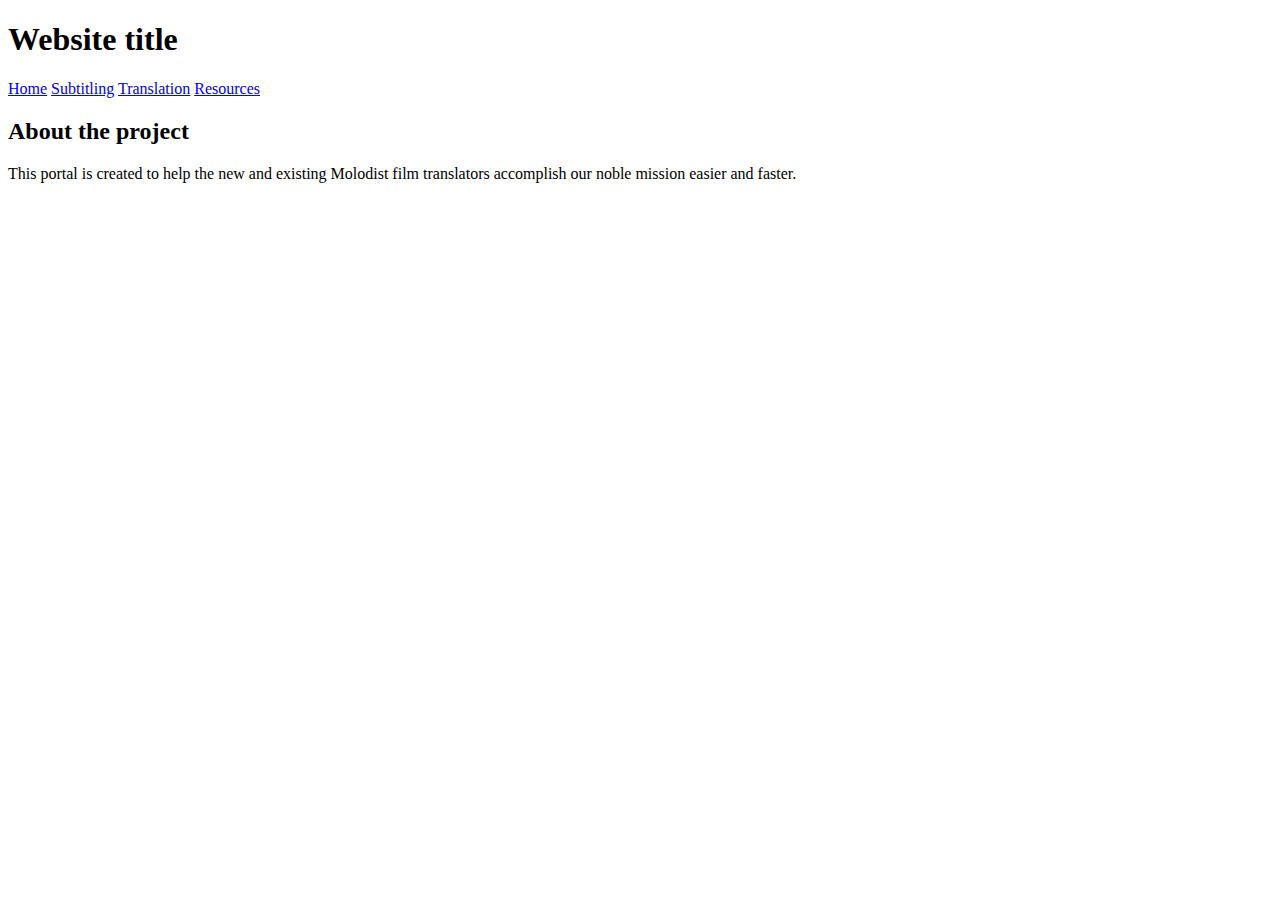
==== index.html @ 1db30fbc "added mockups & basic structure" ====
<!DOCTYPE html>
<html>
<head>
	<title>The Power of Subtitlers</title>
</head>
<body>
	<h1>Website title</h1>
	<nav>
		<a href="#">Home</a>
		<a href="#">Subtitling</a>
		<a href="#">Translation</a>
		<a href="#">Resources</a>
	</nav>

	<section>
		<h2>About the project</h2>
		<p>This portal is created to help the new and existing Molodist film translators accomplish our noble mission easier and faster.</p>
	</section>

</body>
</html>
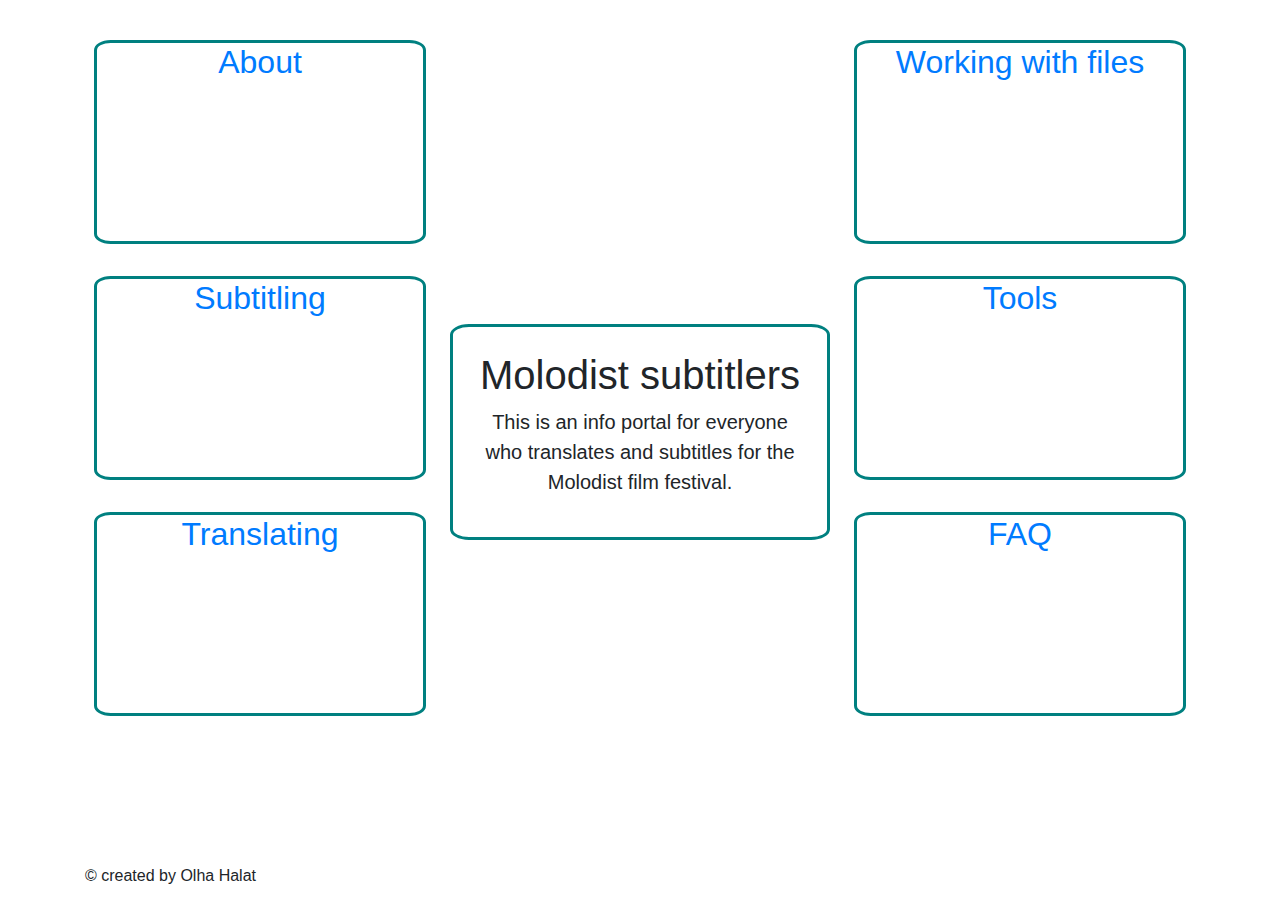
==== commit cbce36dd: "update layout, add new file" ====
--- a/index.html
+++ b/index.html
@@ -1,21 +1,58 @@
 <!DOCTYPE html>
 <html>
 <head>
-	<title>The Power of Subtitlers</title>
+	<title>Molodist Subtitlers | Home</title>
+	<meta charset="utf-8">
+    <meta name="viewport" content="width=device-width, initial-scale=1, shrink-to-fit=no">
+
+    <link rel="stylesheet" href="https://stackpath.bootstrapcdn.com/bootstrap/4.4.1/css/bootstrap.min.css" integrity="sha384-Vkoo8x4CGsO3+Hhxv8T/Q5PaXtkKtu6ug5TOeNV6gBiFeWPGFN9MuhOf23Q9Ifjh" crossorigin="anonymous">
+    <link rel="stylesheet" type="text/css" href="/css/style.css">
 </head>
+
 <body>
-	<h1>Website title</h1>
-	<nav>
-		<a href="#">Home</a>
-		<a href="#">Subtitling</a>
-		<a href="#">Translation</a>
-		<a href="#">Resources</a>
-	</nav>
+	
+	<main class="container align-items-center"> <!-- NOT FORGET TO REMOVE -->
+		<div class="row h-100 ">
 
-	<section>
-		<h2>About the project</h2>
-		<p>This portal is created to help the new and existing Molodist film translators accomplish our noble mission easier and faster.</p>
-	</section>
+			<div class="col-md-4 p-4 d-flex flex-column text-center">
+				<div class="h-25 my-3 homepage-section">
+					<a href="#"><h2>About</h2></a>
+				</div>
+				<div class="h-25 my-3 homepage-section">
+					<a href="/html/subtitling.html"><h2>Subtitling</h2></a>
+				</div>
+				<div class="h-25 my-3 homepage-section">
+					<a href="/html/translating.html"><h2>Translating</h2></a>
+				</div>
+			</div> <!-- end of the first column -->
+
+			<div class="col-md-4 p-4 text-center align-self-center" id="homepage-center">
+				<h1>Molodist subtitlers</h1>
+				<p class="lead">This is an info portal for everyone who translates and subtitles for the Molodist film festival.</p>
+			</div> <!-- end of the second column -->
+
+			<div class="col-md-4 p-4 d-flex flex-column text-center">
+				<div class="h-25 my-3 homepage-section">
+					<a href="/html/files.html"><h2>Working with files</h2></a>
+				</div>
+				<div class="h-25 my-3 homepage-section">
+					<a href="/html/tools.html"><h2>Tools</h2></a>
+				</div>
+				<div class="h-25 my-3 homepage-section">
+					<a href="/html/faq.html"><h2>FAQ</h2></a>
+				</div>
+			</div> <!-- end of the third column -->
+
+		</div>
+
+	</main>
+
+
+	<footer class="container">&copy; created by Olha Halat</footer>
+
+	<script src="https://code.jquery.com/jquery-3.4.1.slim.min.js" integrity="sha384-J6qa4849blE2+poT4WnyKhv5vZF5SrPo0iEjwBvKU7imGFAV0wwj1yYfoRSJoZ+n" crossorigin="anonymous"></script>
+    <script src="https://cdn.jsdelivr.net/npm/popper.js@1.16.0/dist/umd/popper.min.js" integrity="sha384-Q6E9RHvbIyZFJoft+2mJbHaEWldlvI9IOYy5n3zV9zzTtmI3UksdQRVvoxMfooAo" crossorigin="anonymous"></script>
+    <script src="https://stackpath.bootstrapcdn.com/bootstrap/4.4.1/js/bootstrap.min.js" integrity="sha384-wfSDF2E50Y2D1uUdj0O3uMBJnjuUD4Ih7YwaYd1iqfktj0Uod8GCExl3Og8ifwB6" crossorigin="anonymous"></script>
 
 </body>
 </html>--- a/css/style.css
+++ b/css/style.css
@@ -0,0 +1,26 @@
+main {
+    height: 96vh;
+}
+.breadcrumb-item+.breadcrumb-item::before {
+    display: inline-block;
+    padding-right: .5rem;
+    color: #6c757d;
+    content: ">";
+}
+img {
+    width: 400px;
+}
+.page-title {
+    padding: 2em 0 2em 4em;
+    margin-top: -20px;
+    background-image: url("/images/ilya-trigubenko-79x4WTDSRtE-unsplash.jpg");
+    background-size: cover;
+}
+#homepage-center {
+    border: 3px solid teal;
+    border-radius: 5%;
+}
+.homepage-section {
+    border: 3px solid teal;
+    border-radius: 5%;
+}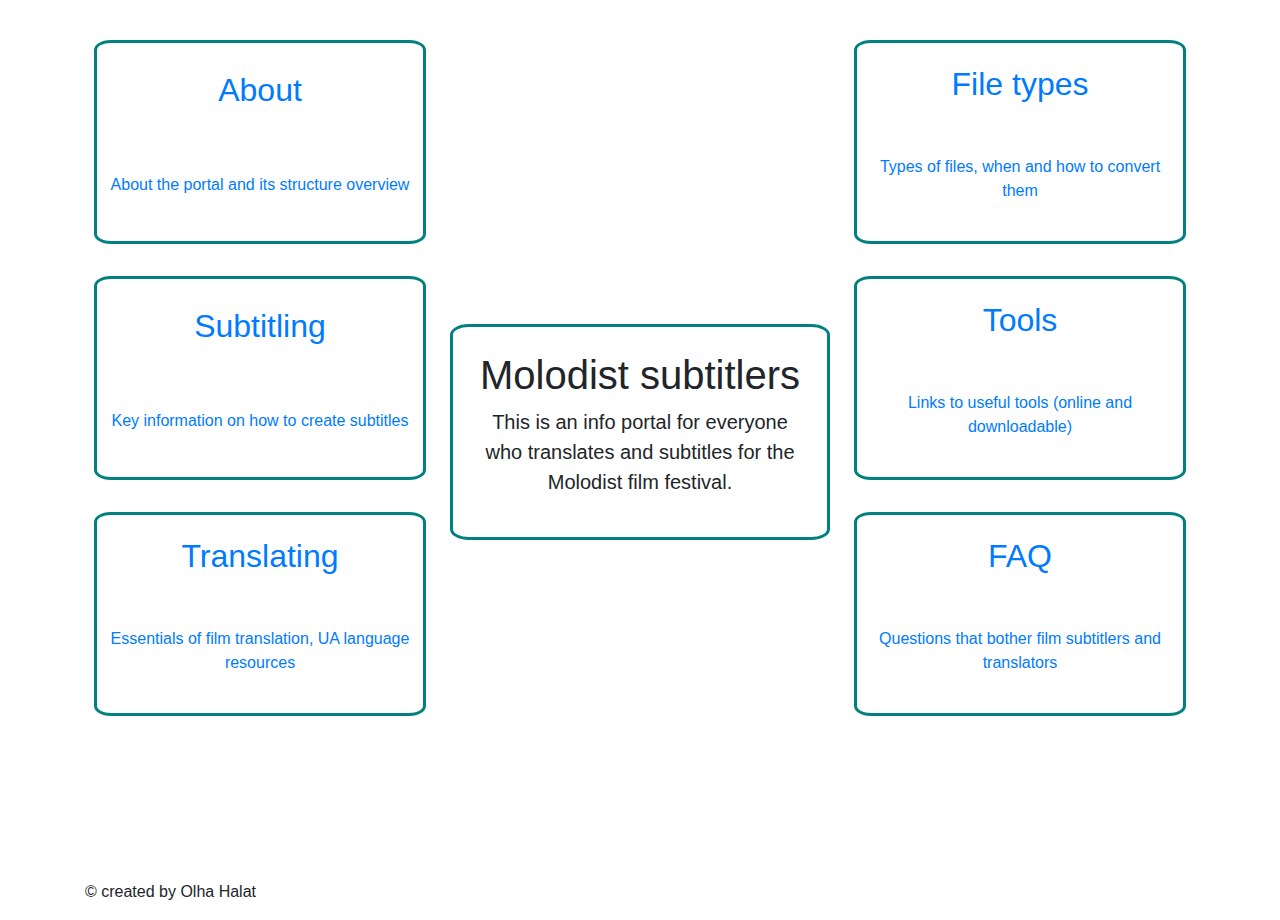
==== commit d60f587e: "cleanup of redundant files" ====
--- a/index.html
+++ b/index.html
@@ -11,18 +11,27 @@
 
 <body>
 	
-	<main class="container align-items-center"> <!-- NOT FORGET TO REMOVE -->
-		<div class="row h-100 ">
+	<main class="container align-items-center index-container"> <!-- NOT FORGET TO REMOVE -->
+		<nav class="row h-100 ">
 
 			<div class="col-md-4 p-4 d-flex flex-column text-center">
 				<div class="h-25 my-3 homepage-section">
-					<a href="#"><h2>About</h2></a>
+					<a class="stretched-link homepage-sect-link" href="/html/about.html">
+						<h2>About</h2>
+						<p>About the portal and its structure overview</p>
+					</a>
 				</div>
 				<div class="h-25 my-3 homepage-section">
-					<a href="/html/subtitling.html"><h2>Subtitling</h2></a>
+					<a class="stretched-link homepage-sect-link" href="/html/subtitling.html">
+						<h2>Subtitling</h2>
+						<p>Key information on how to create subtitles</p>
+					</a>
 				</div>
 				<div class="h-25 my-3 homepage-section">
-					<a href="/html/translating.html"><h2>Translating</h2></a>
+					<a class="stretched-link homepage-sect-link" href="/html/translating.html">
+						<h2>Translating</h2>
+						<p>Essentials of film translation, UA language resources</p>
+					</a>
 				</div>
 			</div> <!-- end of the first column -->
 
@@ -33,17 +42,26 @@
 
 			<div class="col-md-4 p-4 d-flex flex-column text-center">
 				<div class="h-25 my-3 homepage-section">
-					<a href="/html/files.html"><h2>Working with files</h2></a>
+					<a class="stretched-link homepage-sect-link" href="/html/files.html">
+						<h2>File types</h2>
+						<p>Types of files, when and how to convert them</p>
+					</a>
 				</div>
 				<div class="h-25 my-3 homepage-section">
-					<a href="/html/tools.html"><h2>Tools</h2></a>
+					<a class="stretched-link homepage-sect-link" href="/html/tools.html">
+						<h2>Tools</h2>
+						<p>Links to useful tools (online and downloadable)</p>
+					</a>
 				</div>
 				<div class="h-25 my-3 homepage-section">
-					<a href="/html/faq.html"><h2>FAQ</h2></a>
+					<a class="stretched-link homepage-sect-link" href="/html/faq.html">
+						<h2>FAQ</h2>
+						<p>Questions that bother film subtitlers and translators</p>
+					</a>
 				</div>
 			</div> <!-- end of the third column -->
 
-		</div>
+		</nav>
 
 	</main>
 
--- a/css/style.css
+++ b/css/style.css
@@ -1,20 +1,7 @@
-main {
+/* INDEX PAGE */
+
+main.index-container {
     height: 96vh;
-}
-.breadcrumb-item+.breadcrumb-item::before {
-    display: inline-block;
-    padding-right: .5rem;
-    color: #6c757d;
-    content: ">";
-}
-img {
-    width: 400px;
-}
-.page-title {
-    padding: 2em 0 2em 4em;
-    margin-top: -20px;
-    background-image: url("/images/ilya-trigubenko-79x4WTDSRtE-unsplash.jpg");
-    background-size: cover;
 }
 #homepage-center {
     border: 3px solid teal;
@@ -23,4 +10,44 @@
 .homepage-section {
     border: 3px solid teal;
     border-radius: 5%;
+    position: relative;
+    display: flex;
+}
+.homepage-sect-link {
+    width: 95%;
+    display: flex;
+    flex-direction: column;
+    justify-content: space-around;
+    margin: 0 auto;
+}
+a.homepage-sect-link:hover {
+    text-decoration: none;
+}
+
+/* NAVIGATION BLOCK (CROSS_SECTION) */
+
+.breadcrumb-item+.breadcrumb-item::before {
+    display: inline-block;
+    padding-right: .5rem;
+    color: #6c757d;
+    content: ">";
+}
+
+
+
+/* UNIFIED PAGE ELEMENTS (internal pages) */
+
+.page-title {
+    padding: 2em 0 2em 4em;
+    margin-top: -20px;
+    background-image: url("/images/ilya-trigubenko-79x4WTDSRtE-unsplash.jpg");
+    background-size: cover;
+}
+img {
+    max-width: 400px;
+    max-height: 225px;
+}
+footer {
+    background-color: white;
+    padding: 1em;
 }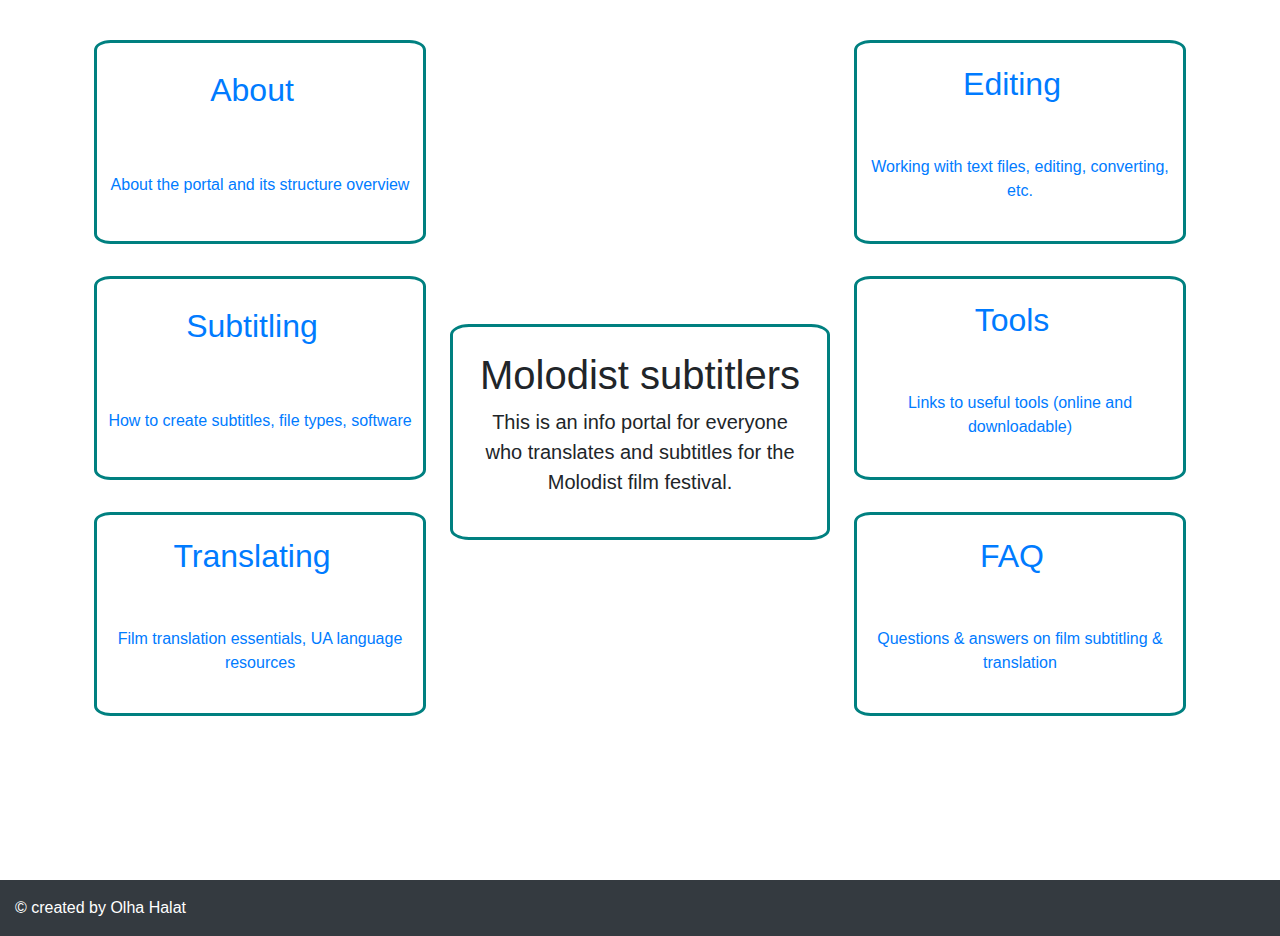
==== commit 8c723749: "organizing files" ====
--- a/index.html
+++ b/index.html
@@ -24,13 +24,13 @@
 				<div class="h-25 my-3 homepage-section">
 					<a class="stretched-link homepage-sect-link" href="/html/subtitling.html">
 						<h2>Subtitling</h2>
-						<p>Key information on how to create subtitles</p>
+						<p>How to create subtitles, file types, software</p>
 					</a>
 				</div>
 				<div class="h-25 my-3 homepage-section">
 					<a class="stretched-link homepage-sect-link" href="/html/translating.html">
 						<h2>Translating</h2>
-						<p>Essentials of film translation, UA language resources</p>
+						<p>Film translation essentials, UA language resources</p>
 					</a>
 				</div>
 			</div> <!-- end of the first column -->
@@ -42,9 +42,9 @@
 
 			<div class="col-md-4 p-4 d-flex flex-column text-center">
 				<div class="h-25 my-3 homepage-section">
-					<a class="stretched-link homepage-sect-link" href="/html/files.html">
-						<h2>File types</h2>
-						<p>Types of files, when and how to convert them</p>
+					<a class="stretched-link homepage-sect-link" href="/html/editing.html">
+						<h2>Editing</h2>
+						<p>Working with text files, editing, converting, etc.</p>
 					</a>
 				</div>
 				<div class="h-25 my-3 homepage-section">
@@ -56,7 +56,7 @@
 				<div class="h-25 my-3 homepage-section">
 					<a class="stretched-link homepage-sect-link" href="/html/faq.html">
 						<h2>FAQ</h2>
-						<p>Questions that bother film subtitlers and translators</p>
+						<p>Questions & answers on film subtitling & translation</p>
 					</a>
 				</div>
 			</div> <!-- end of the third column -->
@@ -66,7 +66,7 @@
 	</main>
 
 
-	<footer class="container">&copy; created by Olha Halat</footer>
+	<footer class="container-fluid">&copy; created by Olha Halat</footer>
 
 	<script src="https://code.jquery.com/jquery-3.4.1.slim.min.js" integrity="sha384-J6qa4849blE2+poT4WnyKhv5vZF5SrPo0iEjwBvKU7imGFAV0wwj1yYfoRSJoZ+n" crossorigin="anonymous"></script>
     <script src="https://cdn.jsdelivr.net/npm/popper.js@1.16.0/dist/umd/popper.min.js" integrity="sha384-Q6E9RHvbIyZFJoft+2mJbHaEWldlvI9IOYy5n3zV9zzTtmI3UksdQRVvoxMfooAo" crossorigin="anonymous"></script>
--- a/css/style.css
+++ b/css/style.css
@@ -26,28 +26,33 @@
 
 /* NAVIGATION BLOCK (CROSS_SECTION) */
 
+h2 {
+    margin-right: 1rem;
+}
 .breadcrumb-item+.breadcrumb-item::before {
     display: inline-block;
     padding-right: .5rem;
     color: #6c757d;
     content: ">";
 }
-
+#page-header {
+    /* padding: 2em 0 2em 4em;
+    margin-top: -20px; */
+    display: flex;
+    align-items: center;
+}
 
 
 /* UNIFIED PAGE ELEMENTS (internal pages) */
 
-.page-title {
-    padding: 2em 0 2em 4em;
-    margin-top: -20px;
-    background-image: url("/images/ilya-trigubenko-79x4WTDSRtE-unsplash.jpg");
-    background-size: cover;
-}
+
 img {
     max-width: 400px;
     max-height: 225px;
 }
 footer {
-    background-color: white;
+    background-color: #343a40;
     padding: 1em;
+    margin-top: 1em;
+    color: white;
 }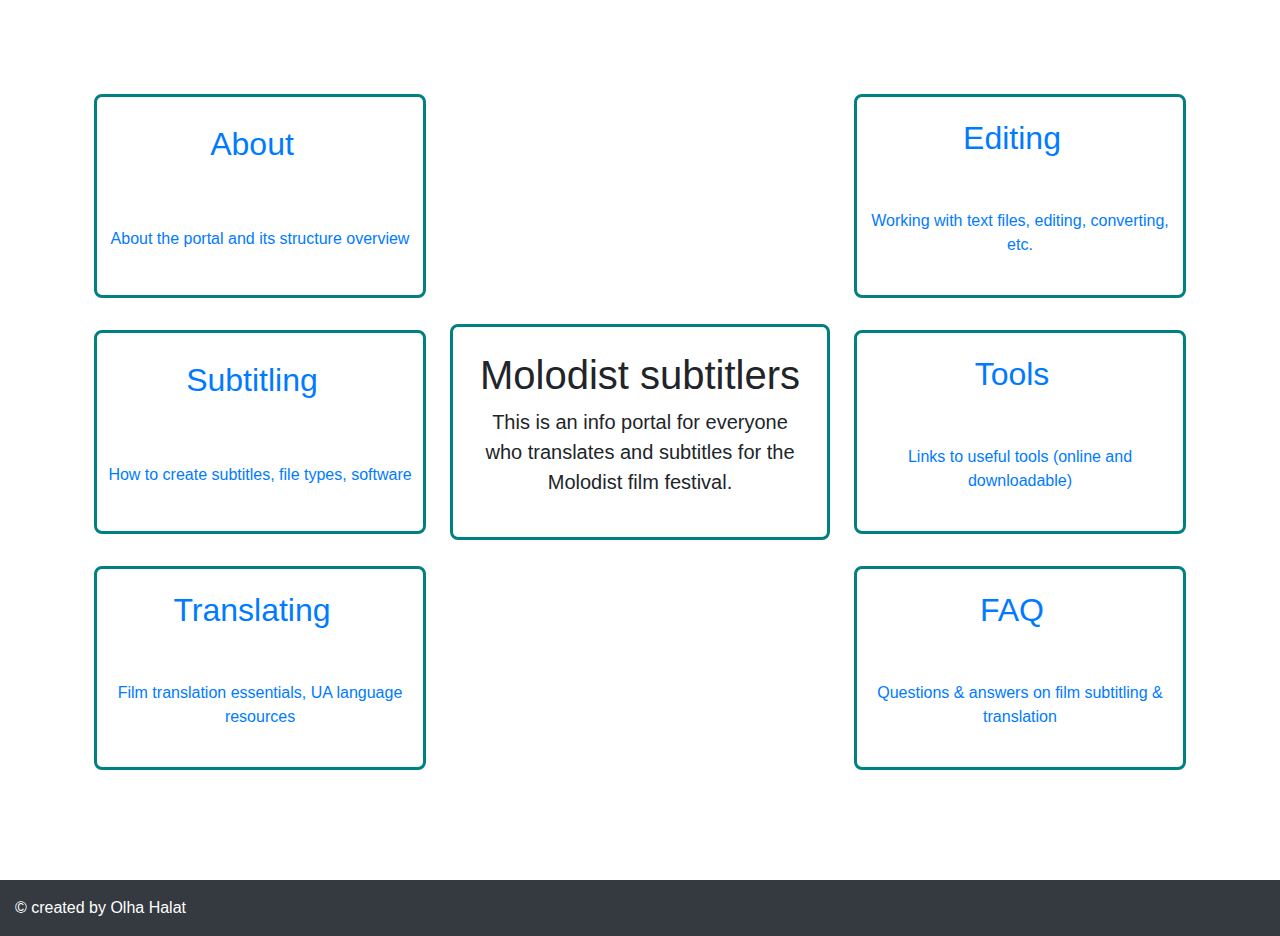
==== commit bf0cd310: "center homepage elements" ====
--- a/index.html
+++ b/index.html
@@ -14,7 +14,7 @@
 	<main class="container align-items-center index-container"> <!-- NOT FORGET TO REMOVE -->
 		<nav class="row h-100 ">
 
-			<div class="col-md-4 p-4 d-flex flex-column text-center">
+			<div class="col-md-4 p-4 d-flex flex-column text-center justify-content-center">
 				<div class="h-25 my-3 homepage-section">
 					<a class="stretched-link homepage-sect-link" href="/html/about.html">
 						<h2>About</h2>
@@ -40,7 +40,7 @@
 				<p class="lead">This is an info portal for everyone who translates and subtitles for the Molodist film festival.</p>
 			</div> <!-- end of the second column -->
 
-			<div class="col-md-4 p-4 d-flex flex-column text-center">
+			<div class="col-md-4 p-4 d-flex flex-column text-center justify-content-center">
 				<div class="h-25 my-3 homepage-section">
 					<a class="stretched-link homepage-sect-link" href="/html/editing.html">
 						<h2>Editing</h2>
--- a/css/style.css
+++ b/css/style.css
@@ -3,13 +3,11 @@
 main.index-container {
     height: 96vh;
 }
-#homepage-center {
+#homepage-center, .homepage-section {
     border: 3px solid teal;
-    border-radius: 5%;
+    border-radius: 0.5em;
 }
 .homepage-section {
-    border: 3px solid teal;
-    border-radius: 5%;
     position: relative;
     display: flex;
 }
